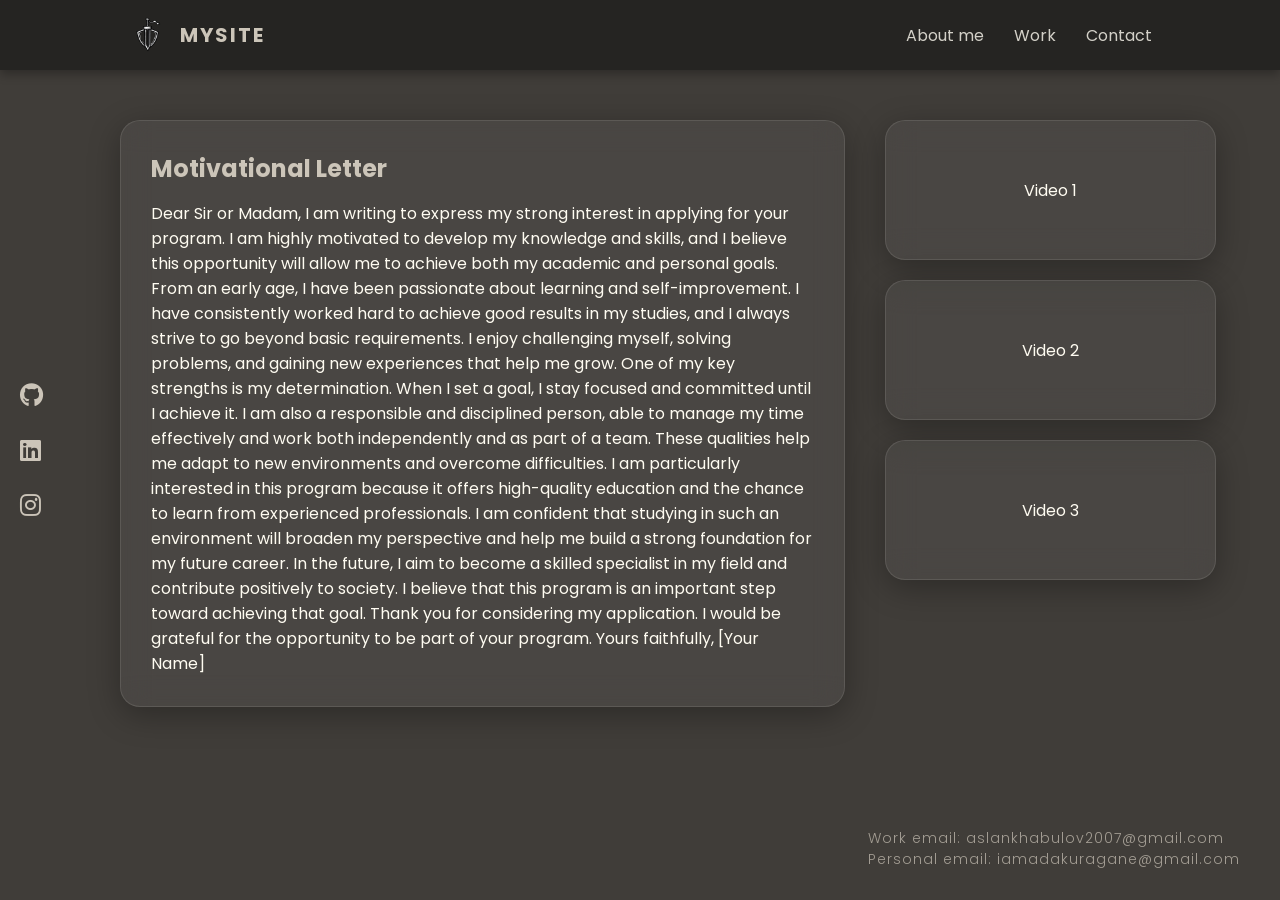
==== About me/AboutMe.html @ 4eff74a9 "Add files via upload" ====
<!DOCTYPE html>
<html lang="en">
<head>
    <meta charset="UTF-8">
    <meta name="viewport" content="width=device-width, initial-scale=1.0">
    <title>About me</title>
    <link rel="stylesheet" href="https://cdnjs.cloudflare.com/ajax/libs/font-awesome/6.0.0/css/all.min.css">
    <link rel="stylesheet" href="styleAbt.css">
</head>
<body>
<!-- ---------------------------------------------------------------------------------------- -->
    <header>
        <nav class="navbar">
            <div class="logo-container">
                <button class="homepage" onclick="window.location.href='../Main page/index.html'">
                    <img src="LOGO.png" class="logoPNG" alt="Logo" />
                    <div class="logo">MySite</div>
                </button>
            </div>

            <ul class="nav-links">
                <li><a href="../About me/AboutMe.html">About me</a></li>
                <li><a href="../Work/indexWork.html">Work</a></li>
                <li><a href="https://wa.me/87013096484">Contact</a></li>
            </ul>
        </nav>
    </header>
<!---------------------------------------------------------------------------------------- -->
    <div class="contact icons">
        <a href="https://github.com/Yamadao0" target="_blank" class="icon-btn">
            <i class="fab fa-github"></i>
        </a>
        <a href="https://www.linkedin.com/in/aslan-khabulov-6a3693400/" target="_blank" class="icon-btn">
            <i class="fab fa-linkedin"></i>
        </a>
        <a href="https://www.instagram.com/aslan_khabulov/" target="_blank" class="icon-btn">
            <i class="fab fa-instagram"></i>
        </a>
    </div>
<!---------------------------------------------------------------------------------------- -->
    <main class="about-container">
    <div class="glass-box letter-box">
        <h2>Motivational Letter</h2>
        <p>
            Dear Sir or Madam,

I am writing to express my strong interest in applying for your program. I am highly motivated to develop my knowledge and skills, and I believe this opportunity will allow me to achieve both my academic and personal goals.

From an early age, I have been passionate about learning and self-improvement. I have consistently worked hard to achieve good results in my studies, and I always strive to go beyond basic requirements. I enjoy challenging myself, solving problems, and gaining new experiences that help me grow.

One of my key strengths is my determination. When I set a goal, I stay focused and committed until I achieve it. I am also a responsible and disciplined person, able to manage my time effectively and work both independently and as part of a team. These qualities help me adapt to new environments and overcome difficulties.

I am particularly interested in this program because it offers high-quality education and the chance to learn from experienced professionals. I am confident that studying in such an environment will broaden my perspective and help me build a strong foundation for my future career.

In the future, I aim to become a skilled specialist in my field and contribute positively to society. I believe that this program is an important step toward achieving that goal.

Thank you for considering my application. I would be grateful for the opportunity to be part of your program.

Yours faithfully,
[Your Name]
<!-- ЭТО ПРОСТО ПРИМЕР СГЕНЕРИРОВАННЫЙ ИИЯ ПОКА НЕ НАЧАЛ ПИСАТЬ МОТИВАЦИОННОЕ ПИСЬМО --> 
        </p>
    </div>

    <div class="video-grid">
        <div class="glass-box video-card"><span>Video 1</span></div>
        <div class="glass-box video-card"><span>Video 2</span></div>
        <div class="glass-box video-card"><span>Video 3</span></div>
    </div>
</main>
<!---------------------------------------------------------------------------------------- -->
<div class = "mail">
  <div class = "work-mail">
    Work email: aslankhabulov2007@gmail.com
  </div>
  <div class = "personal-mail">
    Personal email: iamadakuragane@gmail.com
  </div>
</div>
<!-- ---------------------------------------------------------------------------------------- -->
<script>
  window.addEventListener('DOMContentLoaded', () => {
    document.body.classList.add('fade-in');
  });
</script>
<!---------------------------------------------------------------------------------------- -->
</body>
</html>
---- About me/styleAbt.css ----
/* --- CAUTION  --- */
/* --- BIG PART OF POSITIONING AND TRANSITIONS IN CSS MAID BY AI CUZ I'M NOT BIG LOVER OF 
SITTING AND SEARCHING FOR PERFECT POSITION OF EVERY ELEMENT --- */

@import url('https://fonts.googleapis.com/css2?family=Poppins:ital,wght@0,100;0,200;0,300;0,400;0,500;0,600;0,700;0,800;0,900;1,100;1,200;1,300;1,400;1,500;1,600;1,700;1,800;1,900&display=swap');

* {
    margin: 0;
    padding: 0;
    box-sizing: border-box;
    font-family: "Poppins", sans-serif;
}
body {
    background-color: #403d39;
    color: #fffcf2;
    overflow-x: hidden;

    opacity: 0; 
    transition: opacity 0.6s ease-in-out;
}
body.fade-in {
    opacity: 1;
}
/* --- НАВБАР --- */
header {
    position: fixed;
    top: 0;
    width: 100%;
    z-index: 1000;
}

.navbar {
    display: flex;
    justify-content: space-between;
    align-items: center;
    background: #252422;
    padding: 0 10%;
    height: 70px;
    box-shadow: 0 4px 10px rgba(0,0,0,0.3);
}

/* СТИЛИ ДЛЯ ДОМАШНЕЙ СТРАНИЦЫ */
.homepage {
    background: none;
    border: none;
    padding: 0; /* Убираем лишнее пространство внутри кнопки */
    margin: 0;
    display: flex;
    align-items: center;
    gap: 12px;
    cursor: pointer;
    text-decoration: none;
}

.logoPNG {
    width: 40px;
    height: 40px;
    object-fit: contain;
}

.logo {
    font-size: 20px;
    font-weight: 700;
    color: #ccc5b9;
    text-transform: uppercase;
    letter-spacing: 2px;
}

.nav-links {
    display: flex;
    list-style: none;
    gap: 30px;
}

.nav-links a {
    text-decoration: none;
    color: #fffcf2;
    font-weight: 400;
    font-size: 16px;
    transition: 0.3s;
    opacity: 0.8;
}

.nav-links a:hover {
    opacity: 1;
    color: #ccc5b9;
}

/* --- СОЦ СЕТИ --- */
.contact.icons {
    position: fixed;
    left: 20px;
    top: 50%;
    transform: translateY(-50%);
    display: flex;
    flex-direction: column;
    gap: 20px;
    z-index: 100;
}

.icon-btn {
    color: #ccc5b9;
    font-size: 24px;
    transition: 0.3s;
    text-decoration: none;
}

.icon-btn:hover {
    color: #fffcf2;
    transform: scale(1.2);
}

/* Бургер-меню для мобильных устройств */

@media (max-width: 768px) {
    .navbar {
        padding: 0 20px;
    }

    .burger {
        display: block;
    }

    .nav-links {
        position: absolute;
        top: 70px;
        right: -100%;
        width: 100%;
        height: calc(100vh - 70px);
        background: #252422;
        flex-direction: column;
        align-items: center;
        padding-top: 50px;
        transition: 0.4s;
    }

    .nav-links.active {
        right: 0;
    }

    .contact.icons {
        position: static;
        flex-direction: row;
        justify-content: center;
        margin-top: 20px;
        transform: none;
    }
}
/* ------------------------------------------------------------------------------------------ */
/* --- ОСНОВНОЙ КОНТЕНТ --- */
/* Контейнер для всего контента */
.about-container {
    display: flex;
    justify-content: space-between;
    padding: 120px 5% 50px 120px; /* Слева 120px, чтобы не задеть иконки */
    gap: 40px;
}

/* Общий стиль стекла для всех коробок */
.glass-box {
    background: rgba(255, 255, 255, 0.05);
    backdrop-filter: blur(15px);
    -webkit-backdrop-filter: blur(15px);
    border: 1px solid rgba(255, 255, 255, 0.1);
    border-radius: 20px;
    box-shadow: 0 8px 32px rgba(0, 0, 0, 0.3);
}

/* Настройки левой коробки (письмо) */
.letter-box {
    flex: 2; /* Занимает больше места */
    padding: 30px;
}

.letter-box h2 { color: #ccc5b9; margin-bottom: 15px; }

/* Настройки правой колонки (видео) */
.video-grid {
    flex: 1; /* Занимает меньше места */
    display: flex;
    flex-direction: column;
    gap: 20px;
}

.video-card {
    height: 140px; /* Высота маленьких квадратов под видео */
    display: flex;
    justify-content: center;
    align-items: center;
    transition: 0.3s;
}

.video-card:hover {
    transform: scale(1.02);
    background: rgba(255, 255, 255, 0.08);
}
/* текст почта */
.mail {
    position: fixed;   /* Привязываем к экрану */
    right: 40px;       /* Отступ от правого края */
    bottom: 30px;      /* Отступ от нижнего края */
    
    color: #ccc5b9;    /* фирменный цвет */
    font-size: 14px;   /* Делаем шрифт поменьше */
    font-weight: 300;  /* Тонкое начертание */
    letter-spacing: 1px; /* Разряженный текст выглядит стильнее */
    
    opacity: 0.7;      /* Степень прозрачности (0.4 = 40%) */ 
    
    z-index: 100;
}
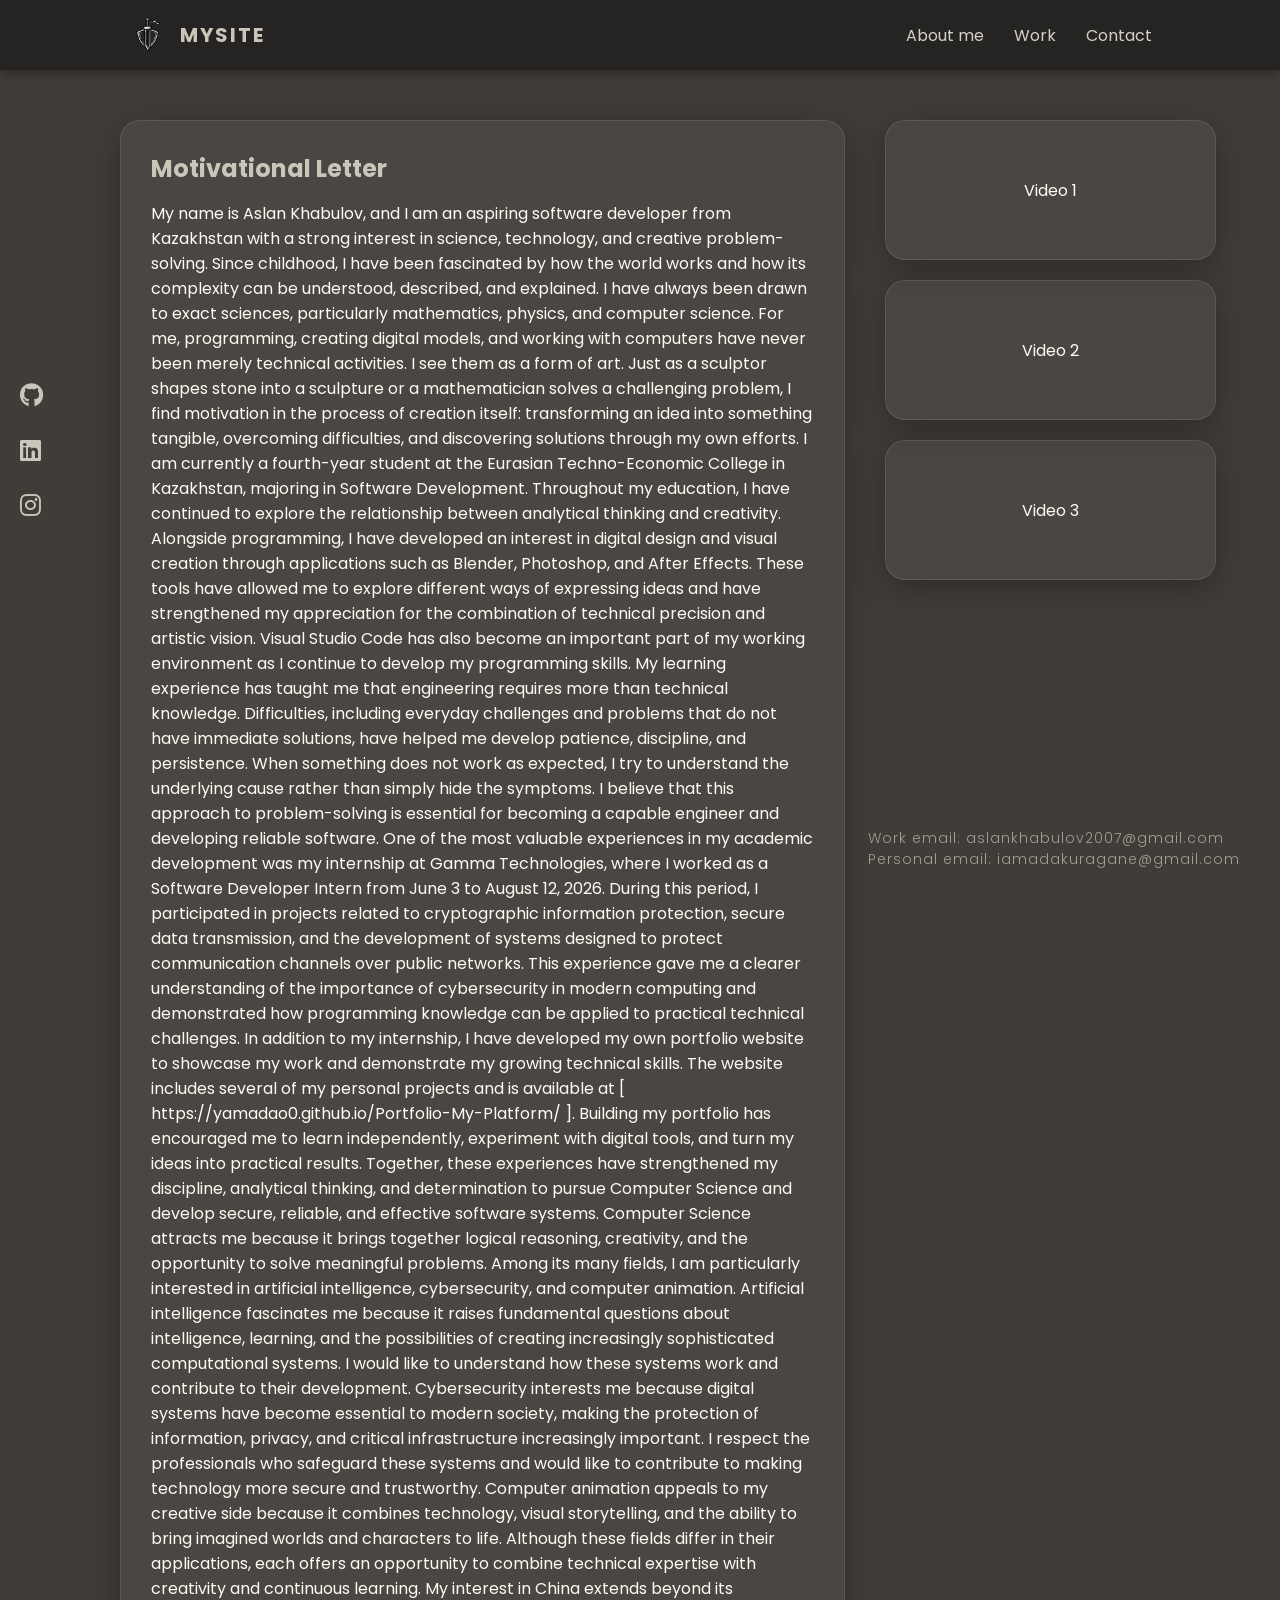
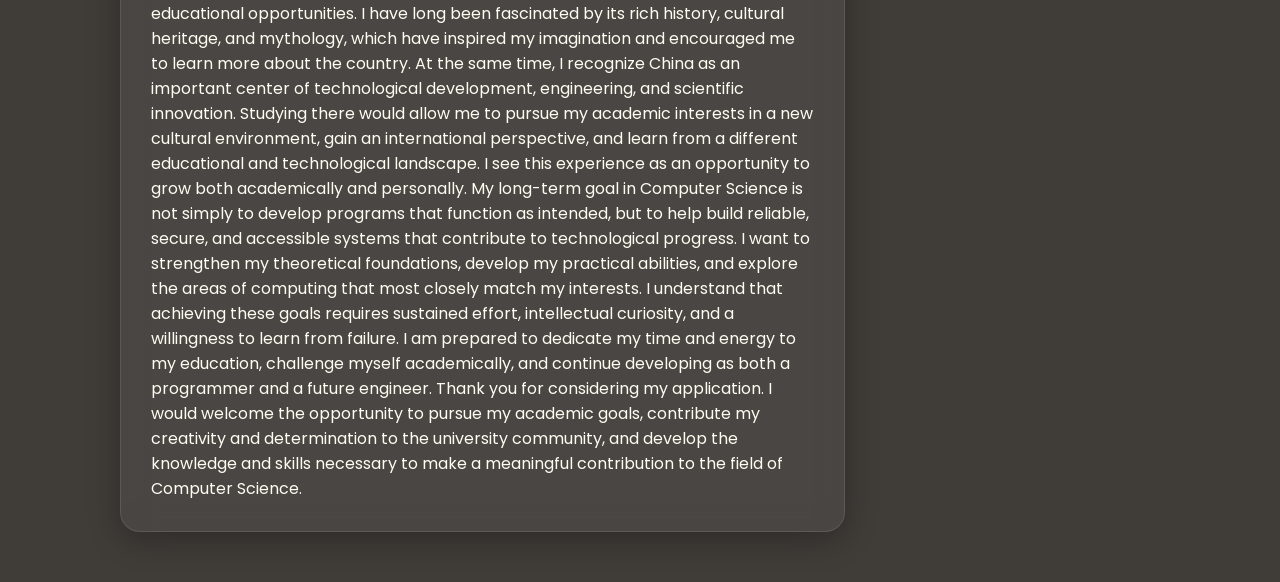
==== commit 98db3c1b: "Revise AboutMe.html with updated personal details Updated the content of the AboutMe.html file, incl" ====
--- a/About me/AboutMe.html
+++ b/About me/AboutMe.html
@@ -42,22 +42,23 @@
     <div class="glass-box letter-box">
         <h2>Motivational Letter</h2>
         <p>
-            Dear Sir or Madam,
+My name is Aslan Khabulov, and I am an aspiring software developer from Kazakhstan with a strong interest in science, technology, and creative problem-solving.
 
-I am writing to express my strong interest in applying for your program. I am highly motivated to develop my knowledge and skills, and I believe this opportunity will allow me to achieve both my academic and personal goals.
+Since childhood, I have been fascinated by how the world works and how its complexity can be understood, described, and explained. I have always been drawn to exact sciences, particularly mathematics, physics, and computer science. For me, programming, creating digital models, and working with computers have never been merely technical activities. I see them as a form of art. Just as a sculptor shapes stone into a sculpture or a mathematician solves a challenging problem, I find motivation in the process of creation itself: transforming an idea into something tangible, overcoming difficulties, and discovering solutions through my own efforts.
 
-From an early age, I have been passionate about learning and self-improvement. I have consistently worked hard to achieve good results in my studies, and I always strive to go beyond basic requirements. I enjoy challenging myself, solving problems, and gaining new experiences that help me grow.
+I am currently a fourth-year student at the Eurasian Techno-Economic College in Kazakhstan, majoring in Software Development. Throughout my education, I have continued to explore the relationship between analytical thinking and creativity. Alongside programming, I have developed an interest in digital design and visual creation through applications such as Blender, Photoshop, and After Effects. These tools have allowed me to explore different ways of expressing ideas and have strengthened my appreciation for the combination of technical precision and artistic vision. Visual Studio Code has also become an important part of my working environment as I continue to develop my programming skills.
 
-One of my key strengths is my determination. When I set a goal, I stay focused and committed until I achieve it. I am also a responsible and disciplined person, able to manage my time effectively and work both independently and as part of a team. These qualities help me adapt to new environments and overcome difficulties.
+My learning experience has taught me that engineering requires more than technical knowledge. Difficulties, including everyday challenges and problems that do not have immediate solutions, have helped me develop patience, discipline, and persistence. When something does not work as expected, I try to understand the underlying cause rather than simply hide the symptoms. I believe that this approach to problem-solving is essential for becoming a capable engineer and developing reliable software.
 
-I am particularly interested in this program because it offers high-quality education and the chance to learn from experienced professionals. I am confident that studying in such an environment will broaden my perspective and help me build a strong foundation for my future career.
+One of the most valuable experiences in my academic development was my internship at Gamma Technologies, where I worked as a Software Developer Intern from June 3 to August 12, 2026. During this period, I participated in projects related to cryptographic information protection, secure data transmission, and the development of systems designed to protect communication channels over public networks. This experience gave me a clearer understanding of the importance of cybersecurity in modern computing and demonstrated how programming knowledge can be applied to practical technical challenges. In addition to my internship, I have developed my own portfolio website to showcase my work and demonstrate my growing technical skills. The website includes several of my personal projects and is available at [ https://yamadao0.github.io/Portfolio-My-Platform/ ]. Building my portfolio has encouraged me to learn independently, experiment with digital tools, and turn my ideas into practical results. Together, these experiences have strengthened my discipline, analytical thinking, and determination to pursue Computer Science and develop secure, reliable, and effective software systems.
 
-In the future, I aim to become a skilled specialist in my field and contribute positively to society. I believe that this program is an important step toward achieving that goal.
+Computer Science attracts me because it brings together logical reasoning, creativity, and the opportunity to solve meaningful problems. Among its many fields, I am particularly interested in artificial intelligence, cybersecurity, and computer animation. Artificial intelligence fascinates me because it raises fundamental questions about intelligence, learning, and the possibilities of creating increasingly sophisticated computational systems. I would like to understand how these systems work and contribute to their development. Cybersecurity interests me because digital systems have become essential to modern society, making the protection of information, privacy, and critical infrastructure increasingly important. I respect the professionals who safeguard these systems and would like to contribute to making technology more secure and trustworthy. Computer animation appeals to my creative side because it combines technology, visual storytelling, and the ability to bring imagined worlds and characters to life. Although these fields differ in their applications, each offers an opportunity to combine technical expertise with creativity and continuous learning.
 
-Thank you for considering my application. I would be grateful for the opportunity to be part of your program.
+My interest in China extends beyond its educational opportunities. I have long been fascinated by its rich history, cultural heritage, and mythology, which have inspired my imagination and encouraged me to learn more about the country. At the same time, I recognize China as an important center of technological development, engineering, and scientific innovation. Studying there would allow me to pursue my academic interests in a new cultural environment, gain an international perspective, and learn from a different educational and technological landscape. I see this experience as an opportunity to grow both academically and personally.
 
-Yours faithfully,
-[Your Name]
+My long-term goal in Computer Science is not simply to develop programs that function as intended, but to help build reliable, secure, and accessible systems that contribute to technological progress. I want to strengthen my theoretical foundations, develop my practical abilities, and explore the areas of computing that most closely match my interests. I understand that achieving these goals requires sustained effort, intellectual curiosity, and a willingness to learn from failure. I am prepared to dedicate my time and energy to my education, challenge myself academically, and continue developing as both a programmer and a future engineer.
+
+Thank you for considering my application. I would welcome the opportunity to pursue my academic goals, contribute my creativity and determination to the university community, and develop the knowledge and skills necessary to make a meaningful contribution to the field of Computer Science.
 <!-- ЭТО ПРОСТО ПРИМЕР СГЕНЕРИРОВАННЫЙ ИИЯ ПОКА НЕ НАЧАЛ ПИСАТЬ МОТИВАЦИОННОЕ ПИСЬМО --> 
         </p>
     </div>
@@ -85,4 +86,4 @@
 </script>
 <!---------------------------------------------------------------------------------------- -->
 </body>
-</html>+</html>
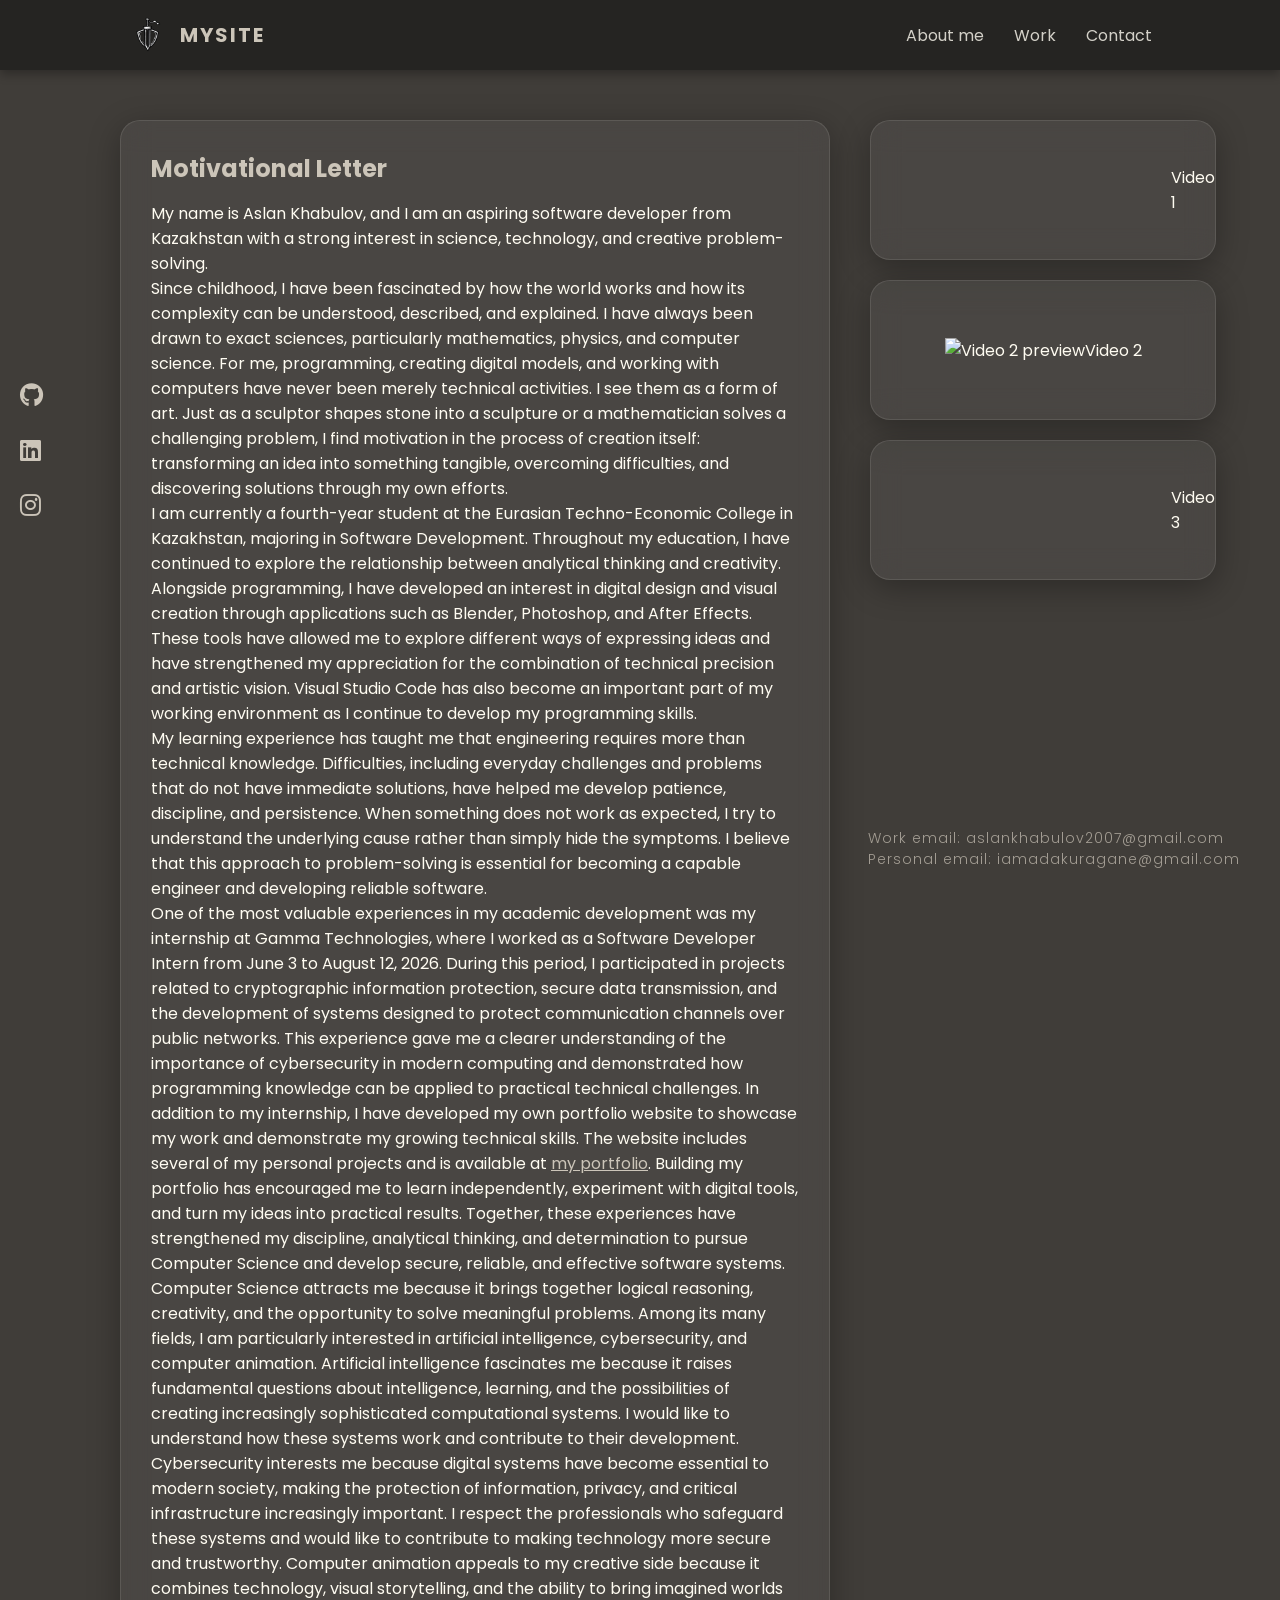
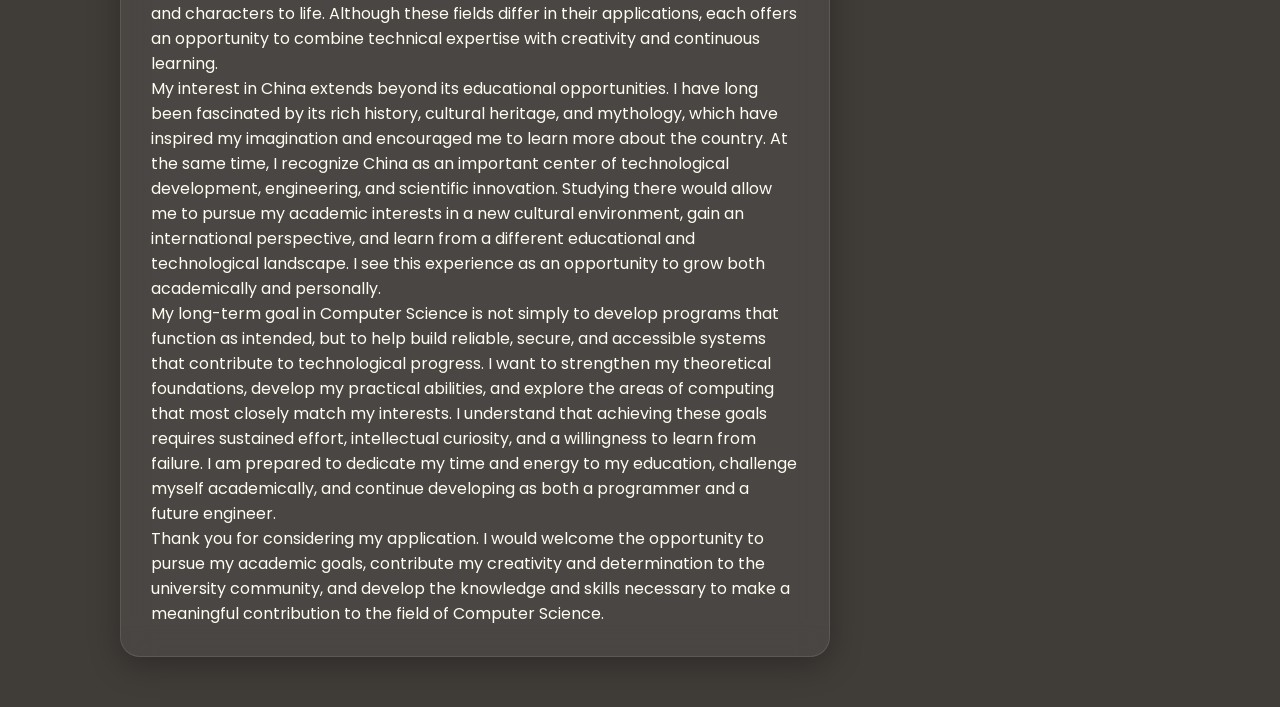
==== commit e223d7cb: "Update AboutMe.html" ====
--- a/About me/AboutMe.html
+++ b/About me/AboutMe.html
@@ -3,7 +3,7 @@
 <head>
     <meta charset="UTF-8">
     <meta name="viewport" content="width=device-width, initial-scale=1.0">
-    <title>About me</title>
+    <title>About me - Aslan Khabulov</title>
     <link rel="stylesheet" href="https://cdnjs.cloudflare.com/ajax/libs/font-awesome/6.0.0/css/all.min.css">
     <link rel="stylesheet" href="styleAbt.css">
 </head>
@@ -19,7 +19,7 @@
             </div>
 
             <ul class="nav-links">
-                <li><a href="../About me/AboutMe.html">About me</a></li>
+                <li><a href="../About me/AboutMe.html" class="active">About me</a></li>
                 <li><a href="../Work/indexWork.html">Work</a></li>
                 <li><a href="https://wa.me/87013096484">Contact</a></li>
             </ul>
@@ -39,51 +39,115 @@
     </div>
 <!---------------------------------------------------------------------------------------- -->
     <main class="about-container">
-    <div class="glass-box letter-box">
+        <!-- БЛОК МОТИВАЦИОННОГО ПИСЬМА -->
+        <div class="glass-box letter-box" onclick="openLetterModal()">
+            <h2>Motivational Letter</h2>
+            <div class="letter-scroll-content">
+                <p>
+                    My name is Aslan Khabulov, and I am an aspiring software developer from Kazakhstan with a strong interest in science, technology, and creative problem-solving.
+                </p>
+                <p>
+                    Since childhood, I have been fascinated by how the world works and how its complexity can be understood, described, and explained. I have always been drawn to exact sciences, particularly mathematics, physics, and computer science. For me, programming, creating digital models, and working with computers have never been merely technical activities. I see them as a form of art. Just as a sculptor shapes stone into a sculpture or a mathematician solves a challenging problem, I find motivation in the process of creation itself: transforming an idea into something tangible, overcoming difficulties, and discovering solutions through my own efforts.
+                </p>
+                <p>
+                    I am currently a fourth-year student at the Eurasian Techno-Economic College in Kazakhstan, majoring in Software Development. Throughout my education, I have continued to explore the relationship between analytical thinking and creativity. Alongside programming, I have developed an interest in digital design and visual creation through applications such as Blender, Photoshop, and After Effects. These tools have allowed me to explore different ways of expressing ideas and have strengthened my appreciation for the combination of technical precision and artistic vision. Visual Studio Code has also become an important part of my working environment as I continue to develop my programming skills.
+                </p>
+                <p>
+                    My learning experience has taught me that engineering requires more than technical knowledge. Difficulties, including everyday challenges and problems that do not have immediate solutions, have helped me develop patience, discipline, and persistence. When something does not work as expected, I try to understand the underlying cause rather than simply hide the symptoms. I believe that this approach to problem-solving is essential for becoming a capable engineer and developing reliable software.
+                </p>
+                <p>
+                    One of the most valuable experiences in my academic development was my internship at Gamma Technologies, where I worked as a Software Developer Intern from June 3 to August 12, 2026. During this period, I participated in projects related to cryptographic information protection, secure data transmission, and the development of systems designed to protect communication channels over public networks. This experience gave me a clearer understanding of the importance of cybersecurity in modern computing and demonstrated how programming knowledge can be applied to practical technical challenges. In addition to my internship, I have developed my own portfolio website to showcase my work and demonstrate my growing technical skills. The website includes several of my personal projects and is available at <a href="https://yamadao0.github.io/Portfolio-My-Platform/" target="_blank" style="color: #ccc5b9;">my portfolio</a>. Building my portfolio has encouraged me to learn independently, experiment with digital tools, and turn my ideas into practical results. Together, these experiences have strengthened my discipline, analytical thinking, and determination to pursue Computer Science and develop secure, reliable, and effective software systems.
+                </p>
+                <p>
+                    Computer Science attracts me because it brings together logical reasoning, creativity, and the opportunity to solve meaningful problems. Among its many fields, I am particularly interested in artificial intelligence, cybersecurity, and computer animation. Artificial intelligence fascinates me because it raises fundamental questions about intelligence, learning, and the possibilities of creating increasingly sophisticated computational systems. I would like to understand how these systems work and contribute to their development. Cybersecurity interests me because digital systems have become essential to modern society, making the protection of information, privacy, and critical infrastructure increasingly important. I respect the professionals who safeguard these systems and would like to contribute to making technology more secure and trustworthy. Computer animation appeals to my creative side because it combines technology, visual storytelling, and the ability to bring imagined worlds and characters to life. Although these fields differ in their applications, each offers an opportunity to combine technical expertise with creativity and continuous learning.
+                </p>
+                <p>
+                    My interest in China extends beyond its educational opportunities. I have long been fascinated by its rich history, cultural heritage, and mythology, which have inspired my imagination and encouraged me to learn more about the country. At the same time, I recognize China as an important center of technological development, engineering, and scientific innovation. Studying there would allow me to pursue my academic interests in a new cultural environment, gain an international perspective, and learn from a different educational and technological landscape. I see this experience as an opportunity to grow both academically and personally.
+                </p>
+                <p>
+                    My long-term goal in Computer Science is not simply to develop programs that function as intended, but to help build reliable, secure, and accessible systems that contribute to technological progress. I want to strengthen my theoretical foundations, develop my practical abilities, and explore the areas of computing that most closely match my interests. I understand that achieving these goals requires sustained effort, intellectual curiosity, and a willingness to learn from failure. I am prepared to dedicate my time and energy to my education, challenge myself academically, and continue developing as both a programmer and a future engineer.
+                </p>
+                <p>
+                    Thank you for considering my application. I would welcome the opportunity to pursue my academic goals, contribute my creativity and determination to the university community, and develop the knowledge and skills necessary to make a meaningful contribution to the field of Computer Science.
+                </p>
+            </div>
+        </div>
+
+        <!-- ПРАВАЯ КОЛОНКА С ВИДЕО / КАРТИНКАМИ -->
+        <div class="video-grid">
+            <div class="glass-box video-card" onclick="openMediaViewer('video', 'path_to_video_1.mp4')">
+                <video src="path_to_video_1.mp4" muted loop></video>
+                <div class="video-overlay-title"><span>Video 1</span></div>
+            </div>
+            <div class="glass-box video-card" onclick="openMediaViewer('image', 'path_to_image_2.jpg')">
+                <img src="path_to_image_2.jpg" alt="Video 2 preview">
+                <div class="video-overlay-title"><span>Video 2</span></div>
+            </div>
+            <div class="glass-box video-card" onclick="openMediaViewer('video', 'path_to_video_3.mp4')">
+                <video src="path_to_video_3.mp4" muted loop></video>
+                <div class="video-overlay-title"><span>Video 3</span></div>
+            </div>
+        </div>
+    </main>
+<!---------------------------------------------------------------------------------------- -->
+<div class="mail">
+    <div class="work-mail">
+        Work email: aslankhabulov2007@gmail.com
+    </div>
+    <div class="personal-mail">
+        Personal email: iamadakuragane@gmail.com
+    </div>
+</div>
+<!---------------------------------------------------------------------------------------- -->
+<!-- МОДАЛЬНОЕ ОКНО ДЛЯ ПРОСМОТРА ПИСЬМА -->
+<div id="letter-modal" class="modal-overlay" style="display:none;">
+    <div class="glass-box modal-content active letter-modal-content">
+        <button class="custom-close-btn" onclick="closeLetterModal()">&times;</button>
         <h2>Motivational Letter</h2>
-        <p>
-My name is Aslan Khabulov, and I am an aspiring software developer from Kazakhstan with a strong interest in science, technology, and creative problem-solving.
+        <div id="modal-letter-text" class="modal-letter-body"></div>
+    </div>
+</div>
 
-Since childhood, I have been fascinated by how the world works and how its complexity can be understood, described, and explained. I have always been drawn to exact sciences, particularly mathematics, physics, and computer science. For me, programming, creating digital models, and working with computers have never been merely technical activities. I see them as a form of art. Just as a sculptor shapes stone into a sculpture or a mathematician solves a challenging problem, I find motivation in the process of creation itself: transforming an idea into something tangible, overcoming difficulties, and discovering solutions through my own efforts.
+<!-- МОДАЛЬНОЕ ОКНО ДЛЯ ПРОСМОТРА ВИДЕО/КАРТИНОК -->
+<div id="media-viewer-modal" class="modal-overlay" style="display:none; z-index: 3000;">
+    <button class="custom-close-btn" onclick="closeMediaViewer()">&times;</button>
+    <div id="media-viewer-container"></div>
+</div>
 
-I am currently a fourth-year student at the Eurasian Techno-Economic College in Kazakhstan, majoring in Software Development. Throughout my education, I have continued to explore the relationship between analytical thinking and creativity. Alongside programming, I have developed an interest in digital design and visual creation through applications such as Blender, Photoshop, and After Effects. These tools have allowed me to explore different ways of expressing ideas and have strengthened my appreciation for the combination of technical precision and artistic vision. Visual Studio Code has also become an important part of my working environment as I continue to develop my programming skills.
+<script>
+    window.addEventListener('DOMContentLoaded', () => {
+        document.body.classList.add('fade-in');
+    });
 
-My learning experience has taught me that engineering requires more than technical knowledge. Difficulties, including everyday challenges and problems that do not have immediate solutions, have helped me develop patience, discipline, and persistence. When something does not work as expected, I try to understand the underlying cause rather than simply hide the symptoms. I believe that this approach to problem-solving is essential for becoming a capable engineer and developing reliable software.
+    const letterModal = document.getElementById('letter-modal');
+    const modalLetterText = document.getElementById('modal-letter-text');
 
-One of the most valuable experiences in my academic development was my internship at Gamma Technologies, where I worked as a Software Developer Intern from June 3 to August 12, 2026. During this period, I participated in projects related to cryptographic information protection, secure data transmission, and the development of systems designed to protect communication channels over public networks. This experience gave me a clearer understanding of the importance of cybersecurity in modern computing and demonstrated how programming knowledge can be applied to practical technical challenges. In addition to my internship, I have developed my own portfolio website to showcase my work and demonstrate my growing technical skills. The website includes several of my personal projects and is available at [ https://yamadao0.github.io/Portfolio-My-Platform/ ]. Building my portfolio has encouraged me to learn independently, experiment with digital tools, and turn my ideas into practical results. Together, these experiences have strengthened my discipline, analytical thinking, and determination to pursue Computer Science and develop secure, reliable, and effective software systems.
+    function openLetterModal() {
+        modalLetterText.innerHTML = document.querySelector('.letter-scroll-content').innerHTML;
+        letterModal.style.display = 'flex';
+    }
 
-Computer Science attracts me because it brings together logical reasoning, creativity, and the opportunity to solve meaningful problems. Among its many fields, I am particularly interested in artificial intelligence, cybersecurity, and computer animation. Artificial intelligence fascinates me because it raises fundamental questions about intelligence, learning, and the possibilities of creating increasingly sophisticated computational systems. I would like to understand how these systems work and contribute to their development. Cybersecurity interests me because digital systems have become essential to modern society, making the protection of information, privacy, and critical infrastructure increasingly important. I respect the professionals who safeguard these systems and would like to contribute to making technology more secure and trustworthy. Computer animation appeals to my creative side because it combines technology, visual storytelling, and the ability to bring imagined worlds and characters to life. Although these fields differ in their applications, each offers an opportunity to combine technical expertise with creativity and continuous learning.
+    function closeLetterModal() {
+        letterModal.style.display = 'none';
+    }
 
-My interest in China extends beyond its educational opportunities. I have long been fascinated by its rich history, cultural heritage, and mythology, which have inspired my imagination and encouraged me to learn more about the country. At the same time, I recognize China as an important center of technological development, engineering, and scientific innovation. Studying there would allow me to pursue my academic interests in a new cultural environment, gain an international perspective, and learn from a different educational and technological landscape. I see this experience as an opportunity to grow both academically and personally.
+    const mediaViewerModal = document.getElementById('media-viewer-modal');
+    const mediaViewerContainer = document.getElementById('media-viewer-container');
 
-My long-term goal in Computer Science is not simply to develop programs that function as intended, but to help build reliable, secure, and accessible systems that contribute to technological progress. I want to strengthen my theoretical foundations, develop my practical abilities, and explore the areas of computing that most closely match my interests. I understand that achieving these goals requires sustained effort, intellectual curiosity, and a willingness to learn from failure. I am prepared to dedicate my time and energy to my education, challenge myself academically, and continue developing as both a programmer and a future engineer.
+    function openMediaViewer(type, src) {
+        mediaViewerContainer.innerHTML = '';
+        if (type === 'video') {
+            mediaViewerContainer.innerHTML = `<video src="${src}" controls autoplay style="max-width:90vw; max-height:80vh; border-radius:16px;"></video>`;
+        } else {
+            mediaViewerContainer.innerHTML = `<img src="${src}" style="max-width:90vw; max-height:80vh; border-radius:16px; object-fit:contain;" alt="media">`;
+        }
+        mediaViewerModal.style.display = 'flex';
+    }
 
-Thank you for considering my application. I would welcome the opportunity to pursue my academic goals, contribute my creativity and determination to the university community, and develop the knowledge and skills necessary to make a meaningful contribution to the field of Computer Science.
-<!-- ЭТО ПРОСТО ПРИМЕР СГЕНЕРИРОВАННЫЙ ИИЯ ПОКА НЕ НАЧАЛ ПИСАТЬ МОТИВАЦИОННОЕ ПИСЬМО --> 
-        </p>
-    </div>
-
-    <div class="video-grid">
-        <div class="glass-box video-card"><span>Video 1</span></div>
-        <div class="glass-box video-card"><span>Video 2</span></div>
-        <div class="glass-box video-card"><span>Video 3</span></div>
-    </div>
-</main>
-<!---------------------------------------------------------------------------------------- -->
-<div class = "mail">
-  <div class = "work-mail">
-    Work email: aslankhabulov2007@gmail.com
-  </div>
-  <div class = "personal-mail">
-    Personal email: iamadakuragane@gmail.com
-  </div>
-</div>
-<!-- ---------------------------------------------------------------------------------------- -->
-<script>
-  window.addEventListener('DOMContentLoaded', () => {
-    document.body.classList.add('fade-in');
-  });
+    function closeMediaViewer() {
+        mediaViewerModal.style.display = 'none';
+        mediaViewerContainer.innerHTML = '';
+    }
 </script>
-<!---------------------------------------------------------------------------------------- -->
 </body>
 </html>
